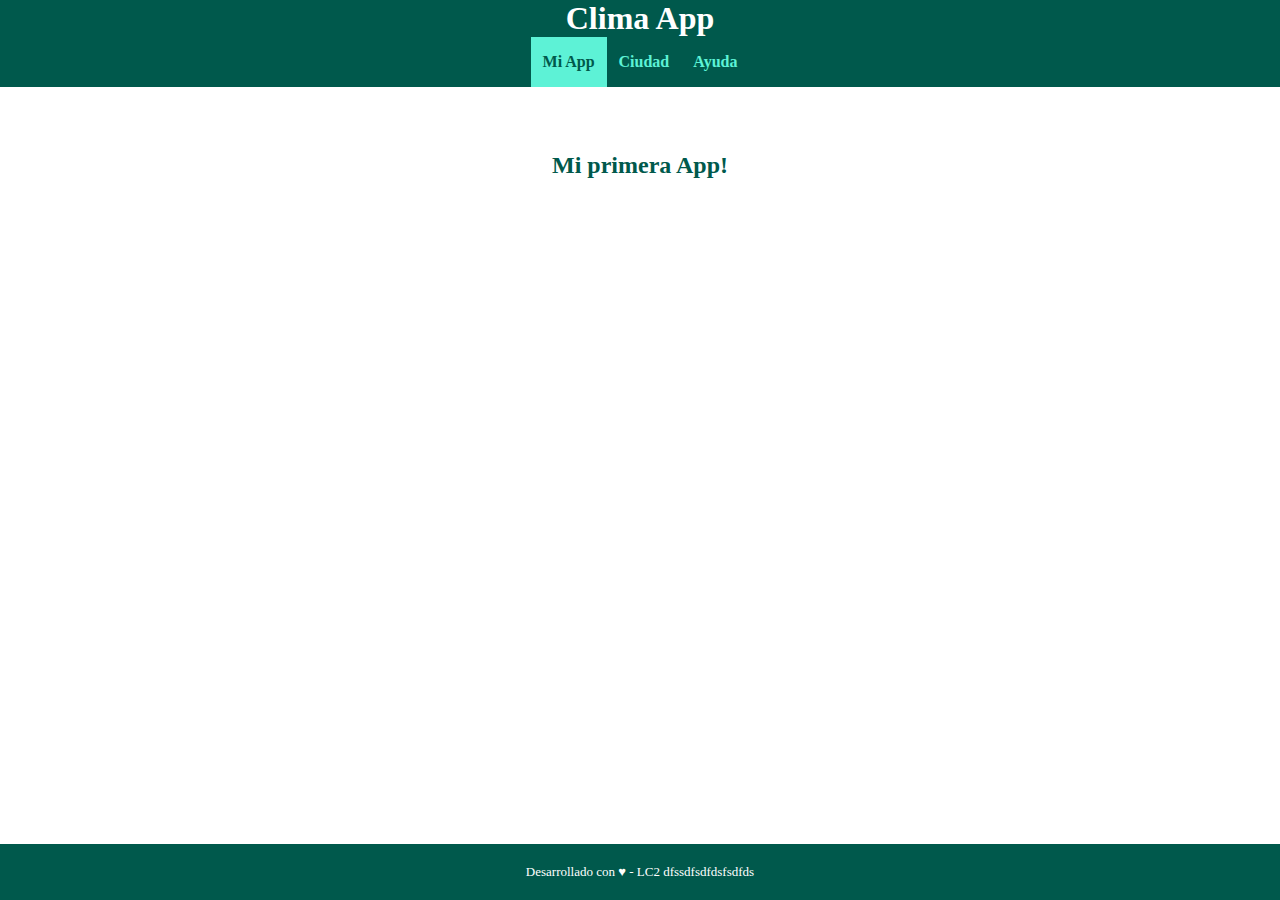
==== Grupo7_TpClima/index.html @ d2a12b85 "Pagina principal enlazada" ====
<!DOCTYPE html>
<html lang="es">

<head>
    <meta charset="UTF-8">
    <meta name="viewport" content="width=device-width, initial-scale=1.0">
    <title>TUP LC2 - TP Integrador</title>
    <!-- Estilos CSS -->
    <link rel="stylesheet" href="css/common.css">
</head>

<body>
    <header>
        <h1>
            <span>Clima App</span>
        </h1>
        <nav>
            <ul>
                <li class="current-page"><a href="#">Mi App</a></li>
                <li><a href="add_city.html">Ciudad</a></li>
                <li><a href="help.html">Ayuda</a></li>
            </ul>
        </nav>
    </header>
    <!-- Contenido principal de la página -->
    <main>
        <h2>Mi primera App!</h2>
        <section id="form-city-list">
            <!-- Sección donde se debe colocar el formulario, con el select y el
botón de consultar -->
        </section>
        <section id="section-weather-result">
            <!-- Sección donde se debe mostrar el clima de la ciudad -->
        </section>
    </main>
    <footer>
        <p>
            Desarrollado con ♥ - LC2 dfssdfsdfdsfsdfds
        </p>
    </footer>
</body>

</html>
---- Grupo7_TpClima/css/common.css ----
* {
    box-sizing: border-box;
    margin: 0;
    padding: 0;
    font-family: 'Lucida Sans', 'Lucida Sans Regular', 'Lucida Grande', 'Lucida Sans'
 'Unicode', Geneva, Verdana, sans-serif;

}

:root {
    /* Declaro variables CSS con colores principales */
    --color-theme: #00594c;
    --color-active: #5df2d6;
    --color-back-active: #04957d;
    --color-gradient: linear-gradient(to right, var(--color-theme),
var(--color-back-active));
}

body {
    height: 100%;
    width: 100%;
}

ul {
    list-style: none;
    padding: 0;
    margin: 0;
}

button,
a {
    user-select: none;
    -webkit-user-select: none;
}

header {
    position: fixed;
    top: 0;
    width: 100%;
    background: var(--color-theme);
}

nav>ul {
    display: flex;
    justify-content: space-between;
    justify-content: center;
}

nav li {
    flex:
        0 0 auto;
}

nav li a {
    display: block;
    padding: 16px 12px;
    text-align: center;
    text-decoration: none;
    font-size: 1em;
    font-weight: bold;
    color: var(--color-active);
}

nav li.current-page a {
    color: var(--color-theme);
    background-color: var(--color-active);
    pointer-events: none;
}

main {
    margin-top: 120px;
    overflow: auto;
    padding: 16px;
    padding-bottom: 60px;
    height: calc (100% - 120px);
}

h1 {
    text-align: center;
    margin:0;
    color: white;
}

h1>img {
    width: 70px;
    vertical-align: middle;
}

h2 {
    color: var(--color-theme);
    margin: 16px 0;
    text-align: center;
}

h3 {
    color: var(--color-theme);
    margin: 8px 0;
}

main section {
    display: flex;
    justify-content: space-around;
}

footer {
    position: fixed;
    bottom: 0px;
    background: var(--color-theme);
    width: 100%;
    text-align: center;
    padding-top: 10px;
    padding-bottom: 10px;
}

footer p {
    font-size: small;
    color: white;
}

main p {
        margin-bottom: 16px;
    }

/* Media Query: Estilos a aplicar sólo en pantallas mayores a 400px */
    @media (min-width: 400px) {
        main {
            padding-left: 10%;
            padding-right: 10%;
        }

        footer {
            padding-top: 20px;
            padding-bottom: 20px;
        }
    }
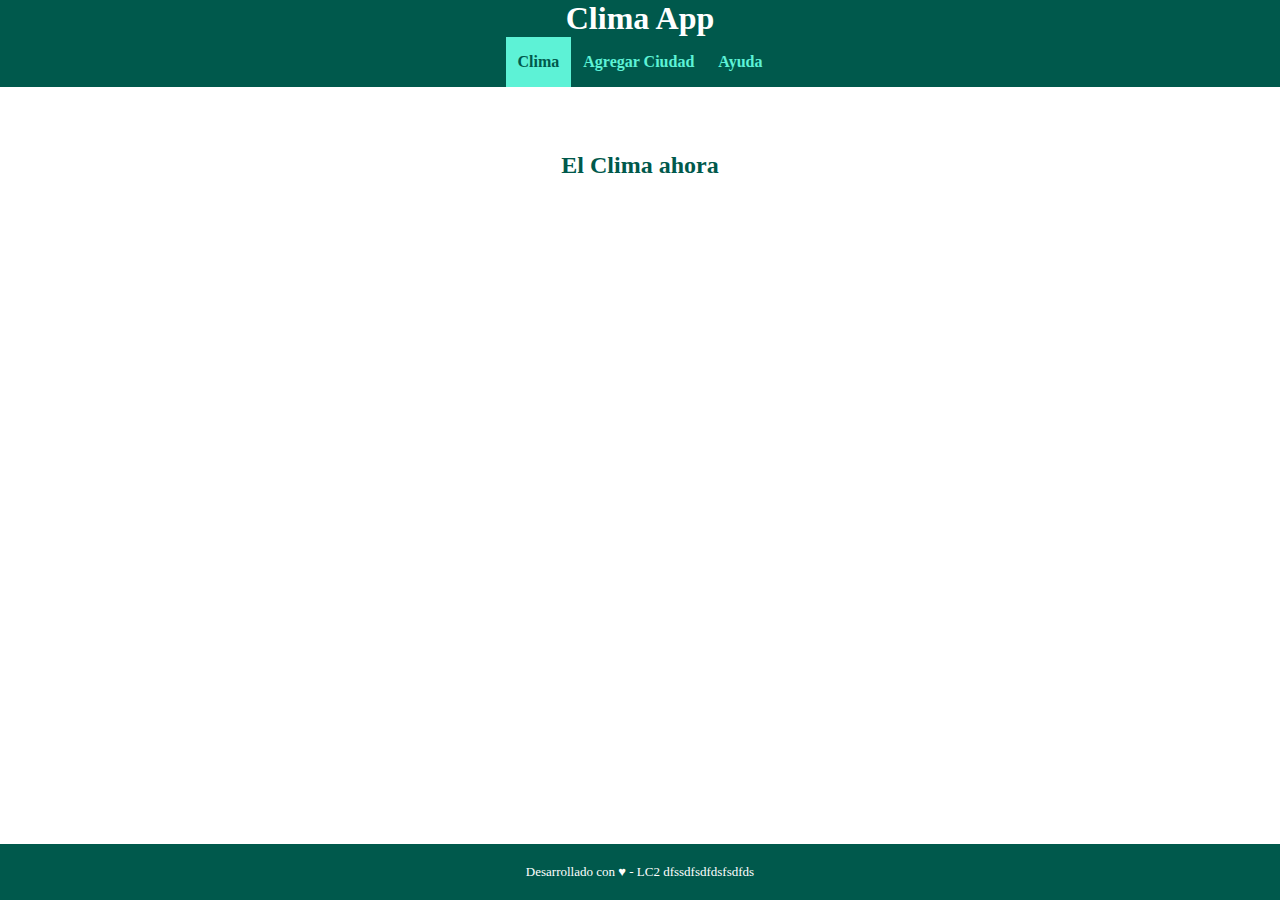
==== commit 2f778b48: "Primera parte terminada" ====
--- a/Grupo7_TpClima/index.html
+++ b/Grupo7_TpClima/index.html
@@ -7,6 +7,8 @@
     <title>TUP LC2 - TP Integrador</title>
     <!-- Estilos CSS -->
     <link rel="stylesheet" href="css/common.css">
+    <link rel="stylesheet" href="css/pages/index.css">
+
 </head>
 
 <body>
@@ -16,15 +18,15 @@
         </h1>
         <nav>
             <ul>
-                <li class="current-page"><a href="#">Mi App</a></li>
-                <li><a href="add_city.html">Ciudad</a></li>
+                <li class="current-page"><a href="#">Clima</a></li>
+                <li><a href="add_city.html">Agregar Ciudad</a></li>
                 <li><a href="help.html">Ayuda</a></li>
             </ul>
         </nav>
     </header>
     <!-- Contenido principal de la página -->
     <main>
-        <h2>Mi primera App!</h2>
+        <h2>El Clima ahora</h2>
         <section id="form-city-list">
             <!-- Sección donde se debe colocar el formulario, con el select y el
 botón de consultar -->
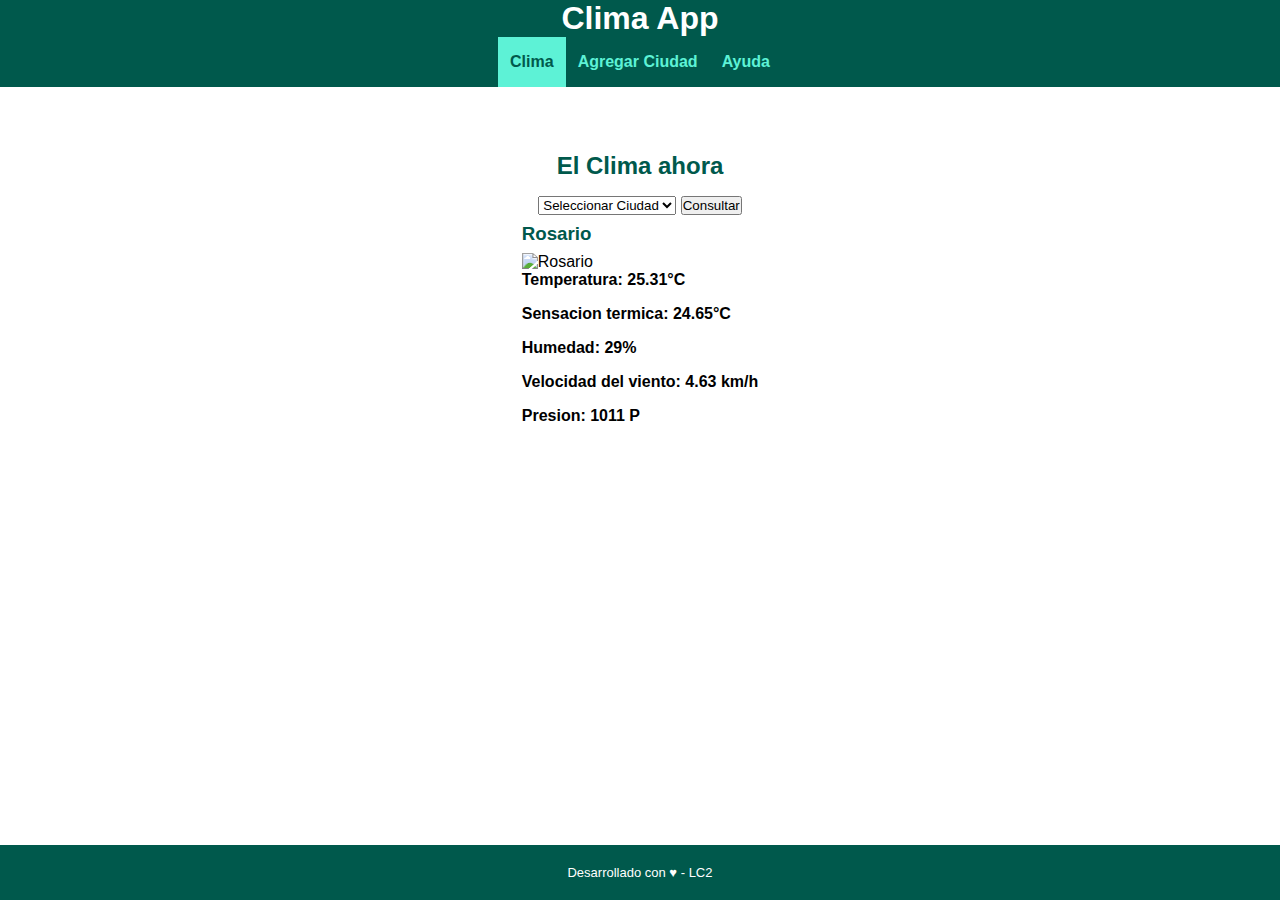
==== commit b6b60f60: "Punto 7 terminado" ====
--- a/Grupo7_TpClima/index.html
+++ b/Grupo7_TpClima/index.html
@@ -1,5 +1,6 @@
 <!DOCTYPE html>
 <html lang="es">
+
 
 <head>
     <meta charset="UTF-8">
@@ -28,16 +29,30 @@
     <main>
         <h2>El Clima ahora</h2>
         <section id="form-city-list">
-            <!-- Sección donde se debe colocar el formulario, con el select y el
-botón de consultar -->
+            <form>
+                <select name="ciudad" id="ciudad">
+                    <option value="" disabled selected>Seleccionar Ciudad</option>
+                    <option value="ROSARIO"> Rosario </option>
+                    <option value="RAFAELA">Rafaela</option>
+                </select>
+                <input type="submit" value="Consultar"/>
+            </form>
         </section>
         <section id="section-weather-result">
-            <!-- Sección donde se debe mostrar el clima de la ciudad -->
+        <div class="card">
+            <h3>Rosario</h3>
+            <img src="http://openweathermap.org/img/wn/01d@2x.png" title="Rosario" alt="Rosario">
+            <p>Temperatura: 25.31°C</p>
+            <p>Sensacion termica: 24.65°C </p>
+            <p>Humedad: 29% </p>
+            <p>Velocidad del viento: 4.63 km/h </p>
+            <p>Presion: 1011 P</p>
+        </div>
         </section>
     </main>
     <footer>
         <p>
-            Desarrollado con ♥ - LC2 dfssdfsdfdsfsdfds
+            Desarrollado con ♥ - LC2
         </p>
     </footer>
 </body>
--- a/Grupo7_TpClima/css/common.css
+++ b/Grupo7_TpClima/css/common.css
@@ -2,8 +2,7 @@
     box-sizing: border-box;
     margin: 0;
     padding: 0;
-    font-family: 'Lucida Sans', 'Lucida Sans Regular', 'Lucida Grande', 'Lucida Sans'
- 'Unicode', Geneva, Verdana, sans-serif;
+    font-family: 'Lucida Sans', 'Lucida Sans Regular', 'Lucida Grande', 'Lucida Sans Unicode', Geneva, Verdana, sans-serif;
 
 }
 
@@ -132,4 +131,5 @@
             padding-top: 20px;
             padding-bottom: 20px;
         }
-    }+    }
+
--- a/Grupo7_TpClima/css/pages/index.css
+++ b/Grupo7_TpClima/css/pages/index.css
@@ -0,0 +1,9 @@
+.card p
+{
+    font-weight: bold;
+}
+
+.fa-regular fa-sun-dust {
+    color: aliceblue;
+}
+
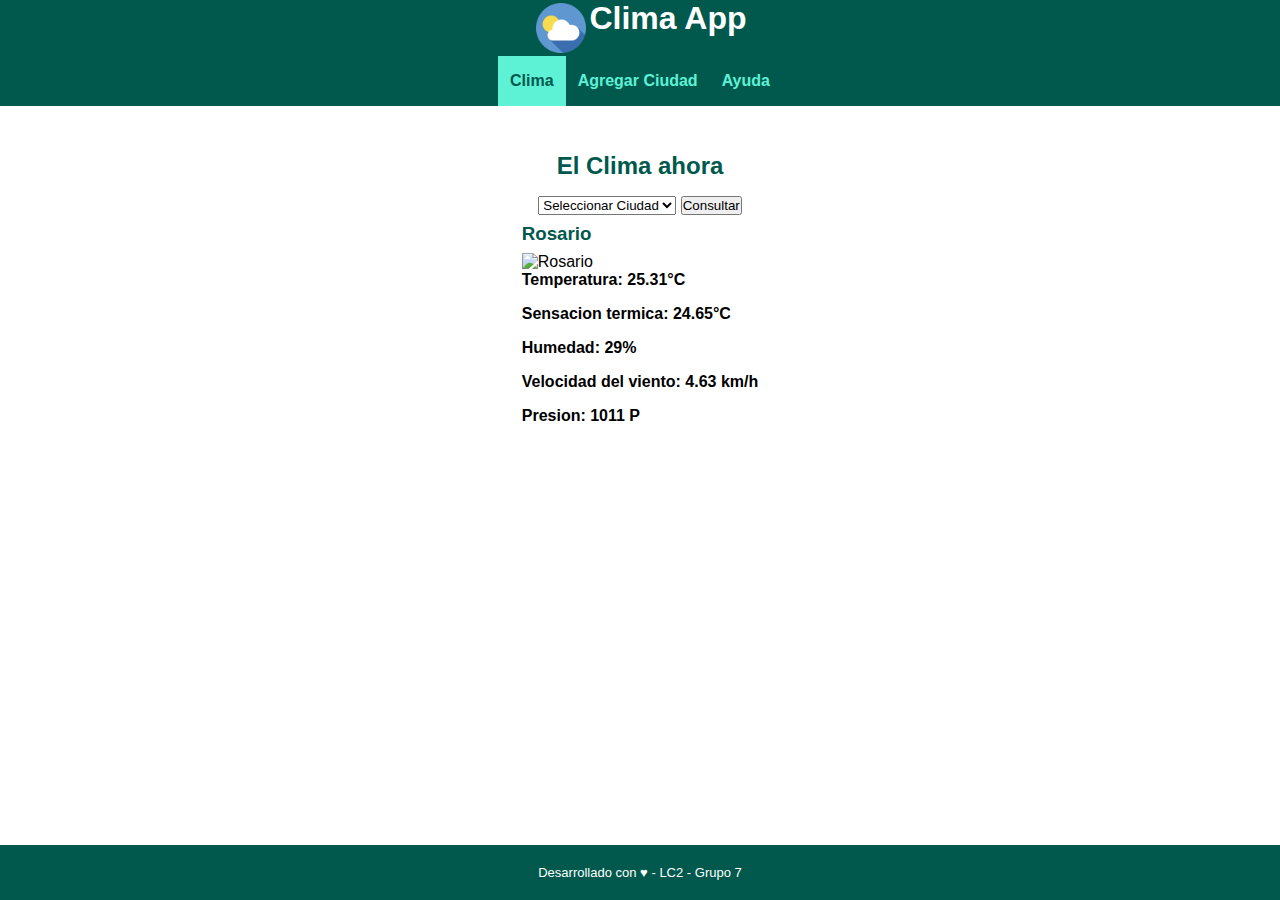
==== commit a924f9ce: "Tp-terminado" ====
--- a/Grupo7_TpClima/index.html
+++ b/Grupo7_TpClima/index.html
@@ -14,9 +14,14 @@
 
 <body>
     <header>
-        <h1>
-            <span>Clima App</span>
-        </h1>
+        <div class="icon">
+
+            <img src="img/clima_icon.png">
+            <h1>
+                <span>Clima App</span>
+            </h1>
+
+        </div>
         <nav>
             <ul>
                 <li class="current-page"><a href="#">Clima</a></li>
@@ -52,7 +57,7 @@
     </main>
     <footer>
         <p>
-            Desarrollado con ♥ - LC2
+            Desarrollado con ♥ - LC2 - Grupo 7
         </p>
     </footer>
 </body>
--- a/Grupo7_TpClima/css/common.css
+++ b/Grupo7_TpClima/css/common.css
@@ -37,6 +37,7 @@
     top: 0;
     width: 100%;
     background: var(--color-theme);
+    align-items: center;
 }
 
 nav>ul {
@@ -133,3 +134,16 @@
         }
     }
 
+   .icon
+   {
+    display: flex;
+    text-align: center;
+    justify-content: center;
+   }
+
+   .icon img
+   {
+    height: 50px;
+    margin: 3px;
+
+   }
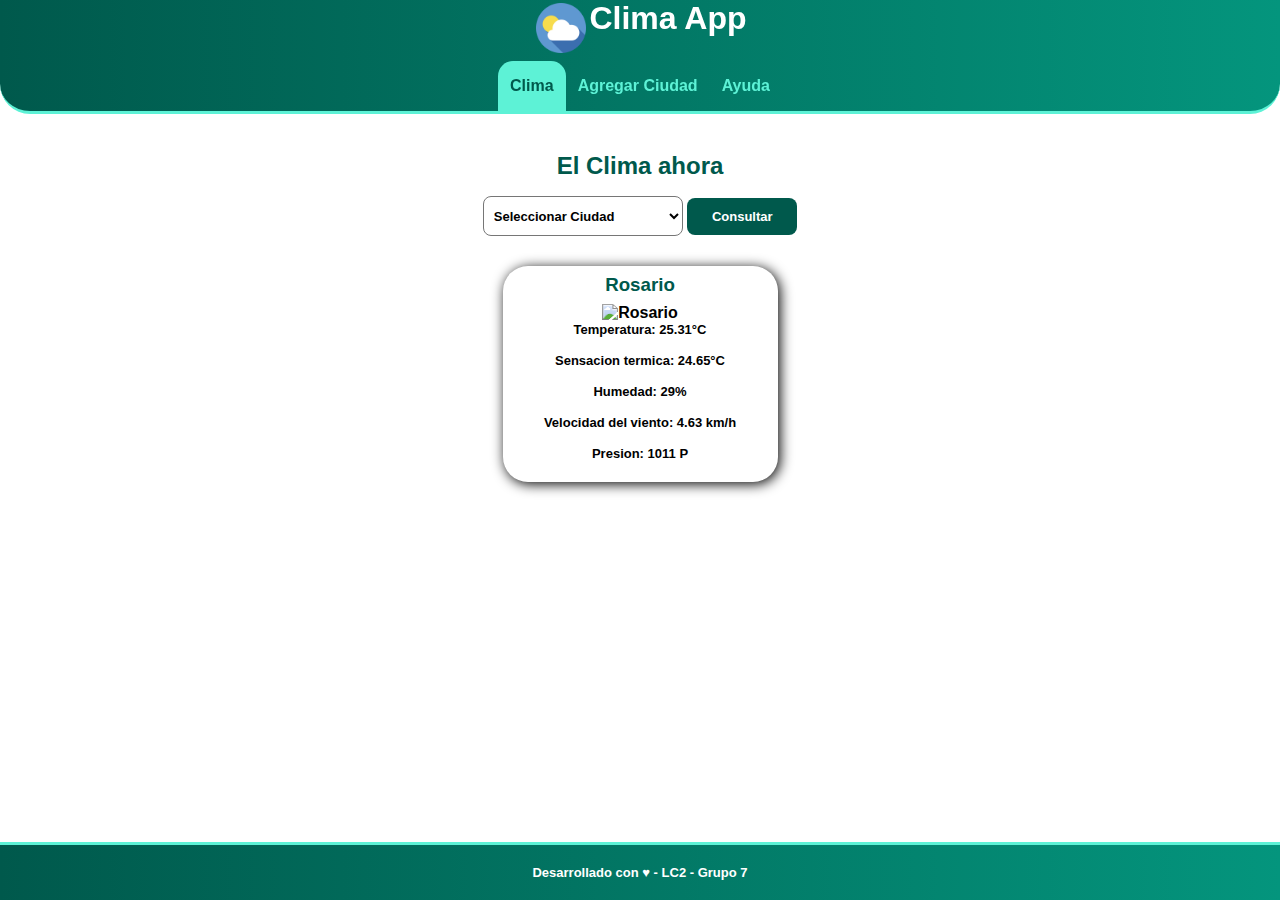
==== commit e46b2c9d: "Tp integrador parte 2 - Grupo 7" ====
--- a/Grupo7_TpClima/index.html
+++ b/Grupo7_TpClima/index.html
@@ -40,10 +40,11 @@
                     <option value="ROSARIO"> Rosario </option>
                     <option value="RAFAELA">Rafaela</option>
                 </select>
-                <input type="submit" value="Consultar"/>
+                <input type="submit" value="Consultar" id="cons"/>
             </form>
         </section>
         <section id="section-weather-result">
+
         <div class="card">
             <h3>Rosario</h3>
             <img src="http://openweathermap.org/img/wn/01d@2x.png" title="Rosario" alt="Rosario">
@@ -53,6 +54,7 @@
             <p>Velocidad del viento: 4.63 km/h </p>
             <p>Presion: 1011 P</p>
         </div>
+        
         </section>
     </main>
     <footer>
--- a/Grupo7_TpClima/css/common.css
+++ b/Grupo7_TpClima/css/common.css
@@ -13,6 +13,11 @@
     --color-back-active: #04957d;
     --color-gradient: linear-gradient(to right, var(--color-theme),
 var(--color-back-active));
+}
+
+nav
+{
+    margin-top: 5px;
 }
 
 body {
@@ -36,8 +41,10 @@
     position: fixed;
     top: 0;
     width: 100%;
-    background: var(--color-theme);
+    background: var(--color-gradient);
     align-items: center;
+    border-radius: 0 0 30px 30px;
+    border-bottom: #5df2d6 3px solid;
 }
 
 nav>ul {
@@ -49,6 +56,7 @@
 nav li {
     flex:
         0 0 auto;
+        
 }
 
 nav li a {
@@ -65,6 +73,7 @@
     color: var(--color-theme);
     background-color: var(--color-active);
     pointer-events: none;
+    border-radius: 15px 15px 0 0;
 }
 
 main {
@@ -81,10 +90,6 @@
     color: white;
 }
 
-h1>img {
-    width: 70px;
-    vertical-align: middle;
-}
 
 h2 {
     color: var(--color-theme);
@@ -105,11 +110,12 @@
 footer {
     position: fixed;
     bottom: 0px;
-    background: var(--color-theme);
+    background: var(--color-gradient);
     width: 100%;
     text-align: center;
     padding-top: 10px;
     padding-bottom: 10px;
+    border-top: #5df2d6 3px solid;
 }
 
 footer p {
@@ -119,6 +125,20 @@
 
 main p {
         margin-bottom: 16px;
+    }
+
+    .icon
+    {
+     display: flex;
+     text-align: center;
+     justify-content: center;
+    }
+ 
+    .icon img
+    {
+     height: 50px;
+     margin: 3px;
+ 
     }
 
 /* Media Query: Estilos a aplicar sólo en pantallas mayores a 400px */
@@ -134,16 +154,4 @@
         }
     }
 
-   .icon
-   {
-    display: flex;
-    text-align: center;
-    justify-content: center;
-   }
-
-   .icon img
-   {
-    height: 50px;
-    margin: 3px;
-
-   }
+ 
--- a/Grupo7_TpClima/css/pages/index.css
+++ b/Grupo7_TpClima/css/pages/index.css
@@ -1,9 +1,56 @@
-.card p
+:root {
+    /* Declaro variables CSS con colores principales */
+    --color-theme: #00594c;
+    --color-active: #5df2d6;
+    --color-back-active: #04957d;
+    --color-gradient: linear-gradient(to right, var(--color-theme),
+var(--color-back-active));
+}
+
+*
 {
     font-weight: bold;
 }
 
-.fa-regular fa-sun-dust {
-    color: aliceblue;
+#cons
+{
+    background-color: var(--color-theme);
+    border-radius: 8px;
+    padding: 8px;
+    border: none;
+    color: white;
+    font-size: 13px;
+    height: 37px;
+    width: 110px;
+    margin-left: 0px;
 }
 
+#ciudad
+{
+    background-color: white;
+    border-radius: 8px;
+    padding: 6px;
+    border: solid 0,5px;
+    color: black;
+    font-size: 13px;
+    width: 200px;
+    height: 40px;
+}
+
+.card
+{
+    border-radius: 25px;
+    box-shadow: 2px 2px 13px black;
+    text-align: center;
+    padding-bottom: 5px;
+    margin-top: 30px;
+    width: 275px;
+
+}
+
+.card p
+{
+    font-size: 13px;
+    padding-right: 15px;
+    padding-left: 15px;
+}